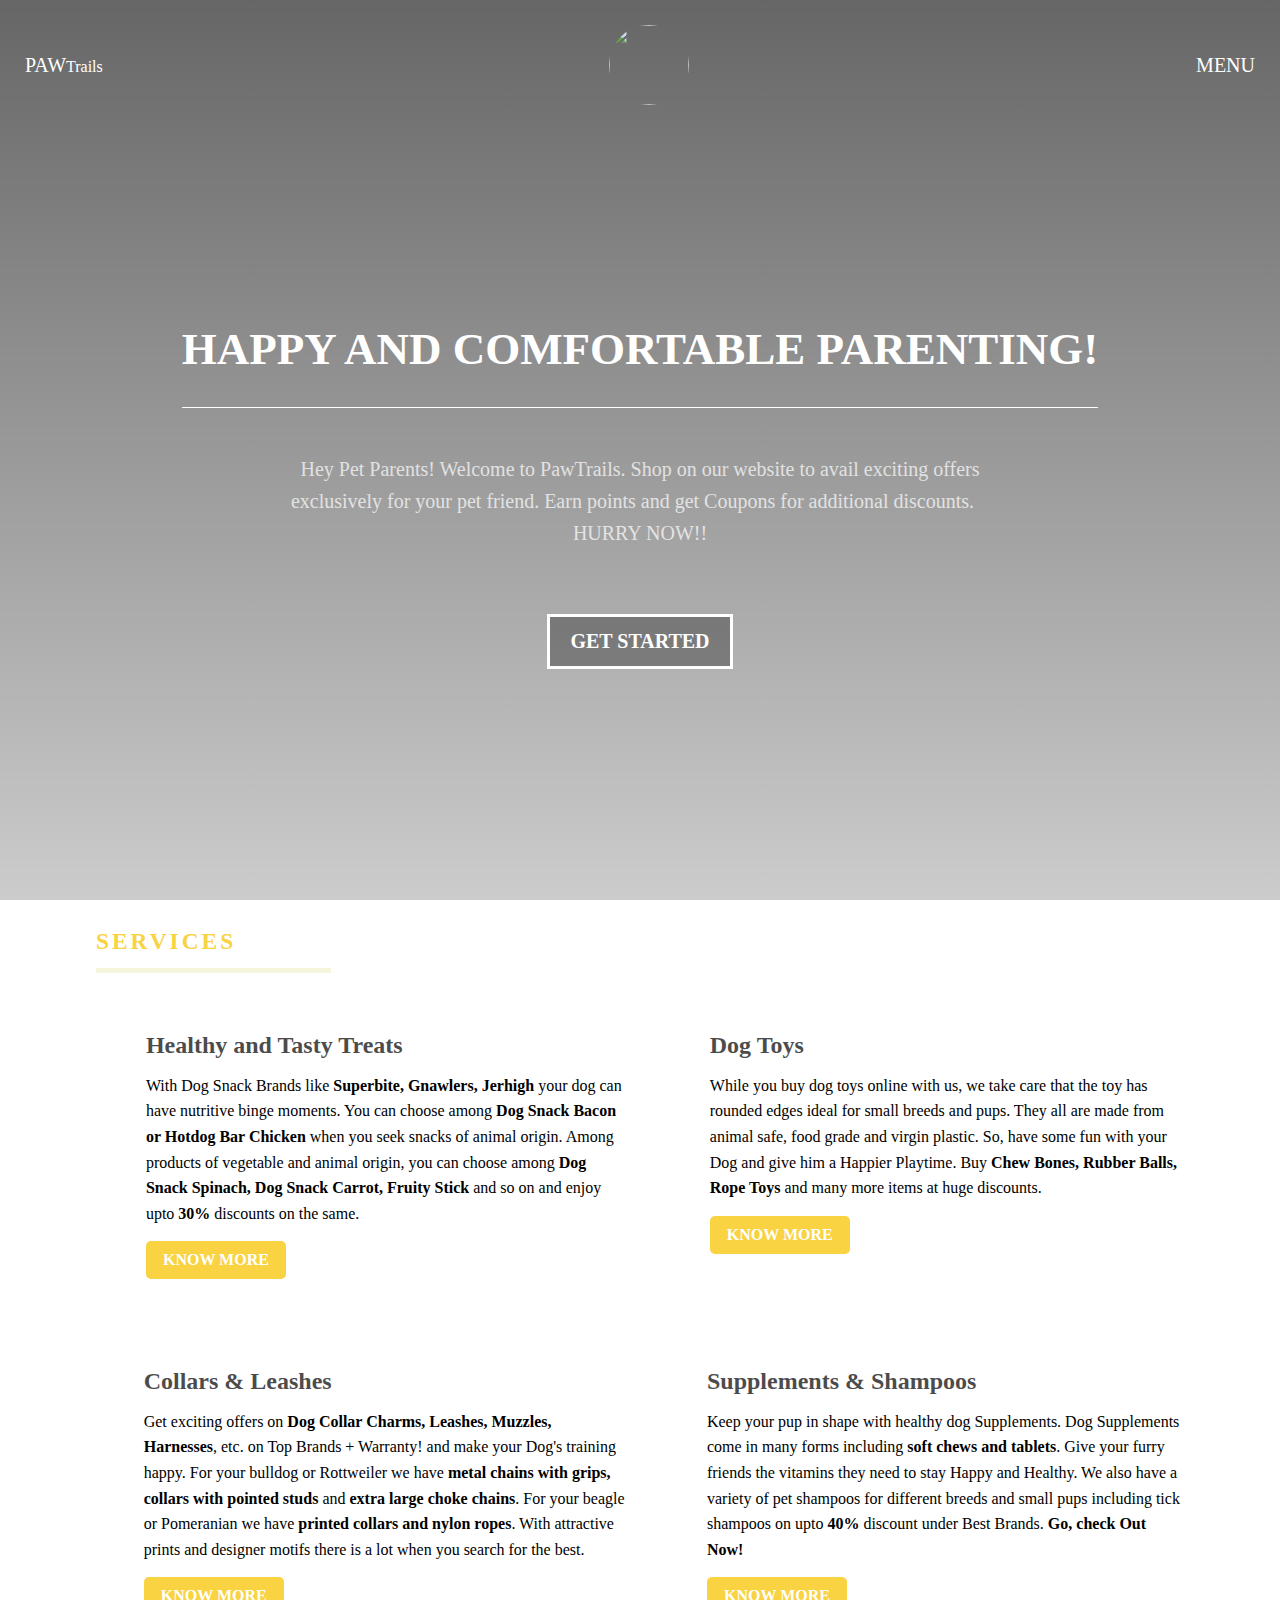
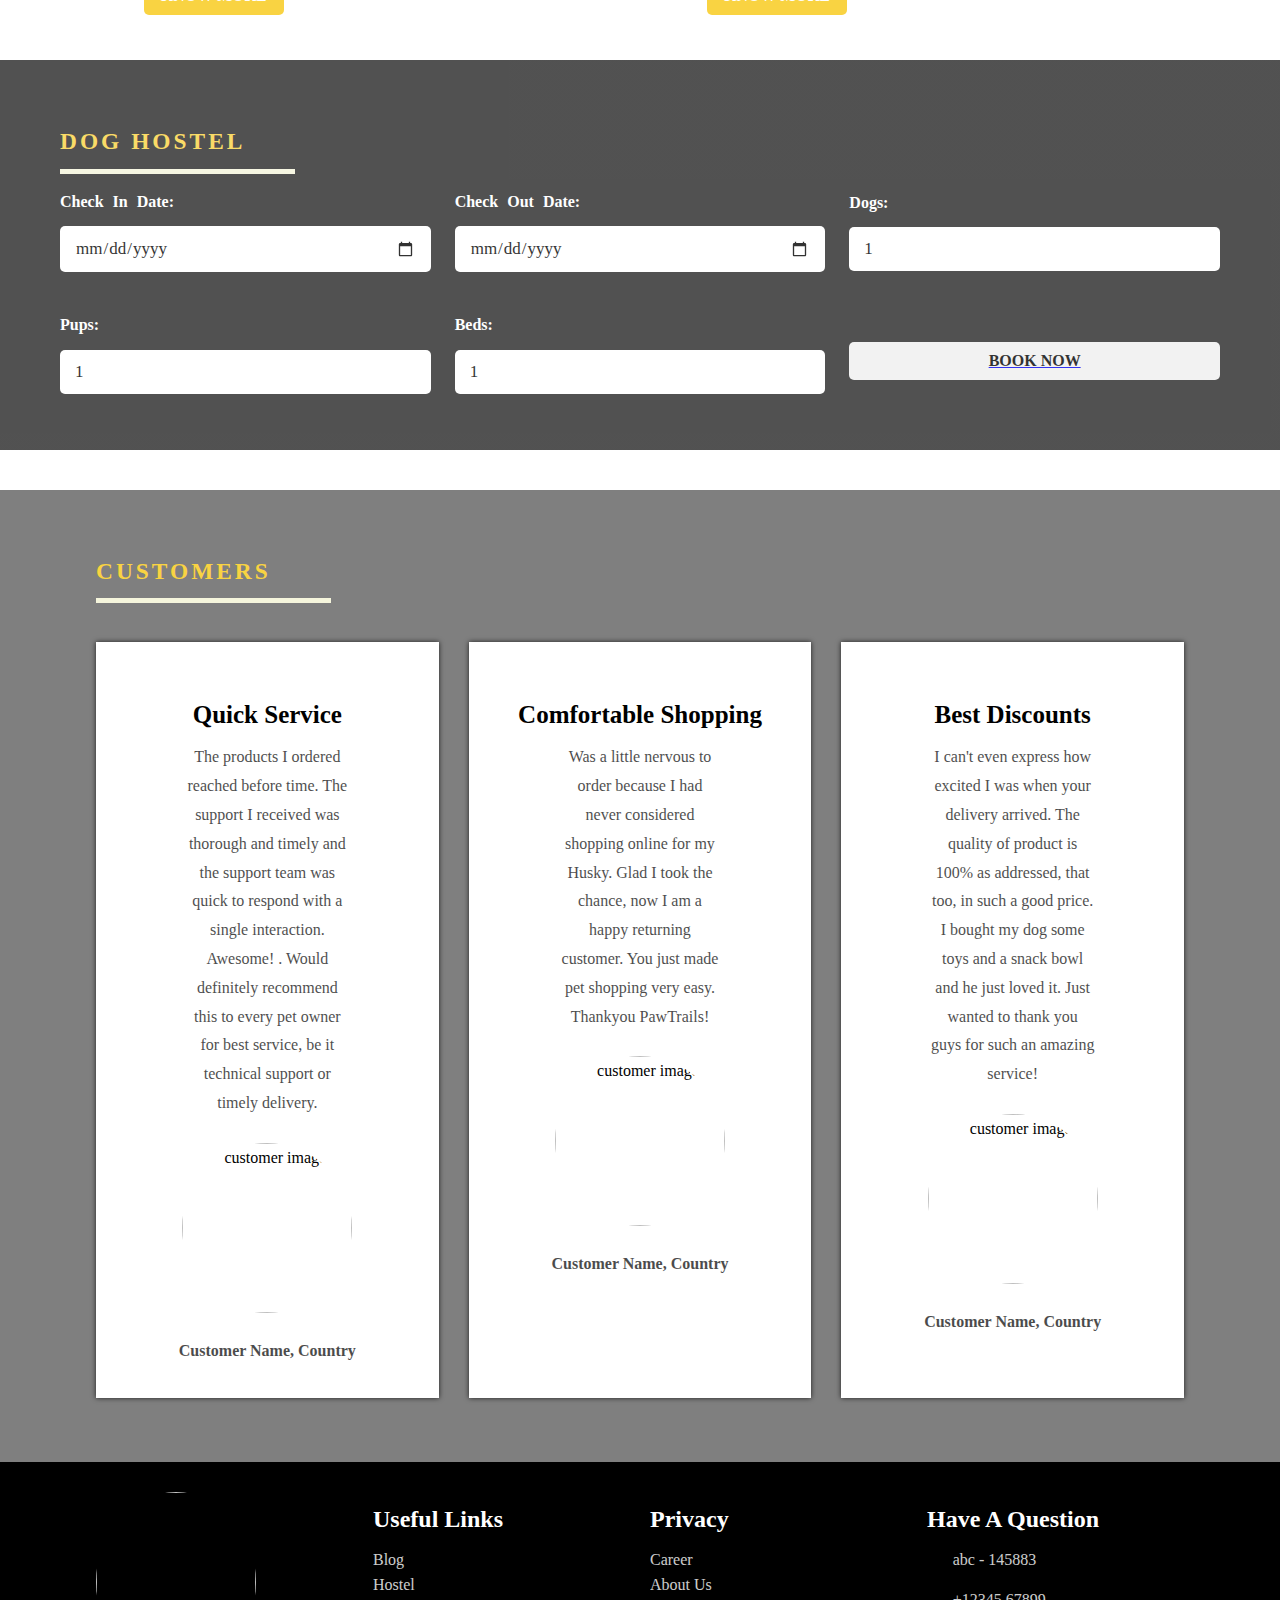
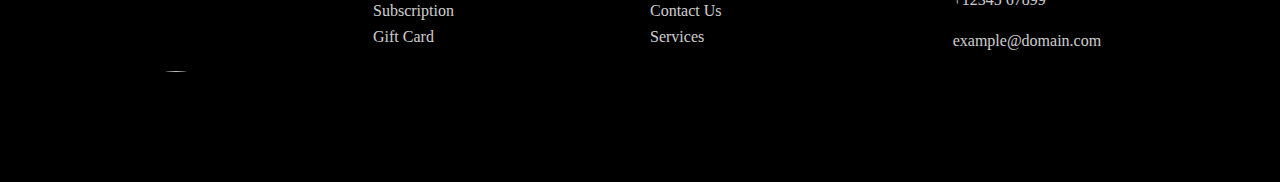
==== index.html @ e5ff7de5 "Add files via upload" ====
<html>
    <head>
        <title>PawTrails</title>
        <link rel="stylesheet" href="index.css">
        <script src="https://kit.fontawesome.com/dbed6b6114.js"></script>
        <link rel = "icon" href = "https://encrypted-tbn0.gstatic.com/images?q=tbn:ANd9GcTor6JlfMhQPrhCzFP41jsTHWHhcIb2qUYYJ7KzHfJ6-C1JwlOk&s">        
    </head>
    
    <body>
        
        <!-- header -->
        <header class = "header" id = "header">
            <div class = "head-top">
                <div class = "site-name">
                    <span>PAW</span>Trails
                </div>
                <div>
                <img src="https://encrypted-tbn0.gstatic.com/images?q=tbn:ANd9GcTor6JlfMhQPrhCzFP41jsTHWHhcIb2qUYYJ7KzHfJ6-C1JwlOk&s" style="height:80;width:80;border-radius:50%;"></div>
                <div class = "site-nav">
                    <span id = "nav-btn">MENU <i class = "fas fa-bars"></i></span>
                </div>
            </div>

            <div class = "head-bottom flex">
                <h2>HAPPY AND COMFORTABLE PARENTING!</h2>
                <p>Hey Pet Parents! Welcome to PawTrails. Shop on our website to avail exciting offers exclusively for your pet friend. Earn points and get Coupons for additional discounts.&nbsp;&nbsp;&nbsp;<span> HURRY NOW!!</span></p>
                <button type = "button" class = "head-btn"><a href = "#services" style="text-decoration: none;color:white;">GET STARTED</a></button>
            </div>
        </header>
        <!-- end of header -->

        <!-- side navbar -->
        <div class = "sidenav" id = "sidenav">
            <span class = "cancel-btn" id = "cancel-btn">
                <i class = "fas fa-times"></i>
            </span>

            <ul class = "navbar">
                <li><a href = "#header">home</a></li>
                <li><a href = "#services">services</a></li>
                <li><a href = "about_us.html">about us</a></li>
                <li><a href = "contact_us.html">contact us</a></li>
                <li><a href = "#customers">client Reviews</a></li>
            </ul>
            <button class = "btn log-in"><a href="login.html" style="text-decoration: none;color:white;">log in</a></button>
        </div>
        <!-- end of side navbar -->

        
        <div id = "modal"></div>
        

        <!-- body -->
        <section class = "services sec-width" id = "services">
            <div class = "title">
                <h3>services</h3>
            </div>
            <div class = "services-container">
               
                <article class = "service">
                    <div class = "service-icon">
                        <span>
                            <i class = "fas fa-bone"></i>
                        </span>
                    </div>
                    <div class = "service-content">
                        <h2>Healthy and Tasty Treats</h2>
                        <p>With Dog Snack Brands like <b>Superbite, Gnawlers, Jerhigh</b> your dog can have nutritive binge moments. You can choose among <b>Dog Snack Bacon or Hotdog Bar Chicken</b> when you seek snacks of animal origin. Among products of vegetable and animal origin, you can choose among <b>Dog Snack Spinach, Dog Snack Carrot, Fruity Stick</b> and so on and enjoy upto <b>30% </b>discounts on the same. </p>
                        <button type = "button" class = "btn">Know More</button>
                    </div>
                </article>
                
                <article class = "service">
                    <div class = "service-icon">
                        <span>
                            <i class = "fas fa-paw"></i>
                        </span>
                    </div>
                    <div class = "service-content">
                        <h2>Dog Toys</h2>
                        <p>While you buy dog toys online with us, we take care that the toy has rounded edges ideal for small breeds and pups. They all are made from animal safe, food grade and virgin plastic. So, have some fun with your Dog and give him a Happier Playtime. Buy <b>Chew Bones, Rubber Balls, Rope Toys </b>and many more items at huge discounts.</p>
                        <button type = "button" class = "btn">Know More</button>
                    </div>
                </article>
                
                <article class = "service">
                    <div class = "service-icon">
                        <span>
                            <i class = "fas fa-dog"></i>
                        </span>
                    </div>
                    <div class = "service-content">
                        <h2>Collars &amp; Leashes</h2>
                        <p>Get exciting offers on <b>Dog Collar Charms, Leashes, Muzzles, Harnesses</b>, etc. on Top Brands + Warranty! and make your Dog's training happy. For your bulldog or Rottweiler we have <b>metal chains with grips, collars with pointed studs</b> and <b>extra large choke chains</b>. For your beagle or Pomeranian we have <b>printed collars and nylon ropes</b>. With attractive prints and designer motifs there is a lot when you search for the best.</p>
                        <button type = "button" class = "btn">Know More</button>
                    </div>
                </article>
                
                <article class = "service">
                    <div class = "service-icon">
                        <span>
                            <i class = "fas fa-first-aid"></i>
                        </span>
                    </div>
                    <div class = "service-content">
                        <h2>Supplements &amp; Shampoos</h2>
                        <p>Keep your pup in shape with healthy dog Supplements. Dog Supplements come in many forms including <b>soft chews and tablets</b>. Give your furry friends the vitamins they need to stay Happy and Healthy. We also have a variety of pet shampoos for different breeds and small pups including tick shampoos on upto<b> 40%</b> discount under Best Brands. <b>Go, check Out Now!</b></p>
                        <button type = "button" class = "btn">Know More</button>
                    </div>
                </article>
                
            </div>
        </section>
        
        <div class = "book">
            <div class = "title">
                <h3>Dog Hostel</h3>
            </div>
            
            
            <form class = "book-form">
                <div class = "form-item">
                    <label for = "checkin-date">Check In Date: </label>
                    <input type = "date" id = "chekin-date">
                </div>
                <div class = "form-item">
                    <label for = "checkout-date">Check Out Date: </label>
                    <input type = "date" id = "chekout-date">
                </div>
                <div class = "form-item">
                    <label for = "adult">Dogs: </label>
                    <input type = "number" min = "1" value = "1" id = "adult">
                </div>
                <div class = "form-item">
                    <label for = "children">Pups: </label>
                    <input type = "number" min = "1" value = "1" id = "children">
                </div>
                <div class = "form-item">
                    <label for = "rooms">Beds: </label>
                    <input type = "number" min = "1" value = "1" id = "rooms">
                </div>
                <div class = "form-item">
                    <a href="book_now.html"> <input type = "button" class = "btn" value = "Book Now"></a>
                </div>
            </form>
            
        </div>

        <section class = "customers" id = "customers">
            <div class = "sec-width">
                <div class = "title">
                    <h3>customers</h3>
                </div>
                <div class = "customers-container">
                   
                    <div class = "customer">
                        <div class = "rating">
                            <span><i class = "fas fa-star"></i></span>
                            <span><i class = "fas fa-star"></i></span>
                            <span><i class = "fas fa-star"></i></span>
                            <span><i class = "fas fa-star"></i></span>
                            <span><i class = "far fa-star"></i></span>
                        </div>
                        <h3>Quick Service</h3>
                        <p>The products I ordered reached before time. The support I received was thorough and timely and the support team was quick to respond with a single interaction. Awesome! . Would definitely recommend this to every pet owner for best service, be it technical support or timely delivery.</p>
                        <img src = "https://www.thesprucepets.com/thmb/vCZOc9-ZRnAP7lbcgRB9e4Hpm4Q=/2121x1414/filters:fill(auto,1)/puppy-turning-away-from-girl-s-kisses-1035456488-5c869115c9e77c0001422f8d.jpg" alt = "customer image">
                        <span>Customer Name, Country</span>
                    </div>
                   
                    <div class = "customer">
                        <div class = "rating">
                            <span><i class = "fas fa-star"></i></span>
                            <span><i class = "fas fa-star"></i></span>
                            <span><i class = "fas fa-star"></i></span>
                            <span><i class = "fas fa-star"></i></span>
                            <span><i class = "far fa-star"></i></span>
                        </div>
                        <h3>Comfortable Shopping</h3>
                        <p>Was a little nervous to order because I had never considered shopping online for my Husky. Glad I took the chance, now I am a happy returning customer. You just made pet shopping very easy. Thankyou PawTrails!</p>
                        <img src = "https://labradorbuddy.com/wp-content/uploads/2019/02/Adorable-yellow-labrador-retriever-with-owner-on-couch-indoors-large.jpg" alt = "customer image">
                        <span>Customer Name, Country</span>
                    </div>
                    
                    <div class = "customer">
                        <div class = "rating">
                            <span><i class = "fas fa-star"></i></span>
                            <span><i class = "fas fa-star"></i></span>
                            <span><i class = "fas fa-star"></i></span>
                            <span><i class = "fas fa-star"></i></span>
                            <span><i class = "far fa-star"></i></span>
                        </div>
                        <h3>Best Discounts</h3>
                        <p>I can't even express how excited I was when your delivery arrived. The quality of product is 100% as addressed, that too, in such a good price. I bought my dog some toys and a snack bowl and he just loved it. Just wanted to thank you guys for such an amazing service!</p>
                        <img src = "https://encrypted-tbn0.gstatic.com/images?q=tbn%3AANd9GcQ65eqxXQf0sdHCGG30g80XPNl76LOltS0UwQ&usqp=CAU" alt = "customer image">
                        <span>Customer Name, Country</span>
                    </div>
                    
                </div>
            </div>
        </section>
        
        <!-- footer -->
        <footer class = "footer">
            <div class = "footer-container">
                <div>
                    <img src="https://encrypted-tbn0.gstatic.com/images?q=tbn:ANd9GcTor6JlfMhQPrhCzFP41jsTHWHhcIb2qUYYJ7KzHfJ6-C1JwlOk&s" style="border-radius:50%; height:180; width:160">
                    <ul class = "social-icons">
                        <li class = "flex">
                            <i class = "fa fa-twitter fa-2x"></i>
                        </li>
                        <li class = "flex">
                            <i class = "fa fa-facebook fa-2x"></i>
                        </li>
                        <li class = "flex">
                            <i class = "fa fa-instagram fa-2x"></i>
                        </li>
                    </ul>
                </div>

                <div>
                    <h2>Useful Links</h2>
                    <a href = "#">Blog</a>
                    <a href = "#Dog Hostel">Hostel</a>
                    <a href = "#">Subscription</a>
                    <a href = "#">Gift Card</a>
                </div>

                <div>
                    <h2>Privacy</h2>
                    <a href = "#">Career</a>
                    <a href = "about_us.html">About Us</a>
                    <a href = "contact_us.html">Contact Us</a>
                    <a href = "#services">Services</a>
                </div>

                
                <div>
                    <h2>Have A Question</h2>
                    <div class = "contact-item">
                        <span>
                            <i class = "fas fa-map-marker-alt"></i>
                        </span>
                        <span>
                            abc - 145883
                        </span>
                    </div>
                    <div class = "contact-item">
                        <span>
                            <i class = "fas fa-phone-alt"></i>
                        </span>
                        <span>
                            +12345 67899
                        </span>
                    </div>
                    <div class = "contact-item">
                        <span>
                            <i class = "fas fa-envelope"></i>
                        </span>
                        <span>
                            example@domain.com
                        </span>
                    </div>
                </div>
            </div>
        </footer>
        <!-- end of footer -->
        
    </body>
</html>
---- index.css ----
:root{
    --transition: all 0.7s ease;   /* background and padding will transition, 0.7s delay before start,start slow then fast end slow */
    --yellow:#f9d342 ;
    --dark: black;
}

html {
    scroll-behavior: smooth;
}
*{
    box-sizing: border-box;
    padding: 0;
    margin: 0;
    font-family: barlow condensed, serif;
}

body{
    line-height: 1.6;
}

.btn{
    font-size: 16px;
    text-transform: uppercase;
    font-weight: 600;
    border: none;
    border-radius: 5px;
    padding: 10px;
    width: 140px;
    display: block;
    margin: 15px auto;
    cursor: pointer;
    transition: var(--transition);
}

.btn:hover{
    opacity: 0.85;
}

.flex{
    display: flex;
    flex-direction: column;
    justify-content: center;
    align-items: center;
}

h1, h2, h3, h4, h5, h6{
    padding: 8px 0;
}
img{
    width: 100%;
    display: block;
}
@media(max-width: 500px){
    body{
        font-size: 14px;
    }
}

/* header */
.header{
    background: linear-gradient(rgba(0, 0, 0, 0.6), rgba(0, 0, 0, 0.2)), url("https://www.animaltrust.org.uk/wp-content/uploads/dog-4203732_1920.jpg") center/cover no-repeat;
    min-height: 100vh;
    color: white;
    padding: 25px;
    display: flex;
    flex-direction: column;
    align-content: stretch;
}
.head-top{
    display: flex;
    justify-content: space-between;
    align-items: center;
}
.head-top span{
    cursor: pointer;
    transition: var(--transition);
    font-size: 20px;
}
.head-top span:hover{
    color: crimson;
    font-weight: bolder;
    
}
.head-bottom{
    flex: 1;
    text-align: center;
    width: 80vw;
    margin: 0 auto;
}

.head-bottom span:hover{
     color: black;
    font-weight: bolder;
}
.head-bottom h2{
    padding: 22px 0;
    font-size: 45px;
    border-bottom: 1px solid white;
}
.head-bottom p{
    opacity: 0.7;
    font-size: 20px;
    margin: 45px auto;
    width: 60vw;
}
.head-btn{
    margin: 20px 0;
    font-size: 20px;
    font-weight: bold;
    border: 3px solid white;
    background: transparent;
    padding: 13px 20px;
    background: rgba(0, 0, 0, 0.3);
    color: white;
    cursor: pointer;
    transition: var(--transition);
    list-style-type:none;
}
.head-btn:hover{
    background: transparent;
}
@media(max-width: 500px){
    .head-btn{
        font-size: 17px;
    }
    .head-bottom h2{
        font-size: 28px;
    }
    .head-bottom p{
        font-size: 17px;
        margin: 20px auto;
    }
}

/* side nav */
.sidenav{
    background: var(--dark);
    color: white;
    position: fixed;
    top: 0;
    bottom: 0;
    right: -100%;
    width: 300px;
    padding: 20px;
    transition: var(--transition);
    z-index: 10;
}


.sidenav.show{
    right: 0;
}

.cancel-btn{
    position: absolute;
    right: 25px;
    font-size: 22px;
    cursor: pointer;
    transition: var(--transition);
}
.cancel-btn:hover{
    opacity: 0.7;
}
.navbar{
    margin-top: 50px;
    list-style: none;
    padding: 12px;
}
.navbar li a{
    color: #fff;
    text-transform: capitalize;
    text-decoration: none;
    padding: 15px 0;
    display: block;
    border-bottom: 0.5px solid rgba(249, 211, 66, 0.3);
    opacity: 0.8;
    letter-spacing: 1.5px;
    transition: var(--transition);
}
.navbar li a:hover{
    padding-left: 12px;
}
.log-in{
    background: var(--yellow);
}
@media(max-width: 400px){
    .sidenav{
        width: 100vw;
    }
}

/** title */
.title{
    text-transform: uppercase;
    letter-spacing: 3px;
    font-size: 20px;
    color: var(--yellow);
    border-bottom: 5px solid beige;
    width: 235px; 
    margin: 15px 0;
}

.sec-width{
    width: 85vw;
    margin: 0 auto!important;
}

/* service */
.services{
    margin: 40px 0;
}
.service{
    display: flex;
    margin: 30px 0;
}
.service-icon{
    flex: 30%;
    align-self: flex-start;
    font-size: 48px;
    color: #252525;
}
.service-content{
    padding-left: 20px;
}
.service-content h2{
    opacity: 0.7;
}
.service-content button{
    margin-left: 0;
    margin-right: 0;
    background: var(--yellow);
    color: white;
}
@media(min-width: 992px){
    .services-container{
        display: grid;
        grid-template-columns: repeat(2, 1fr);
        grid-column-gap: 30px;
    }
    .title h2{
        font-size: 10px!important;
    }
}
@media(max-width: 500px){
    .title h2{
        font-size: 24px;
    }
}

/* booking form */
.book{
    background: linear-gradient(rgba(0, 0, 0, 0.85), rgba(0, 0, 0, 0.85)), url("https://mapleleafvet.com/cms/wp-content/uploads/Labs1.jpg") center/cover no-repeat;
    color: white;
    padding: 40px 60px;
    opacity: 0.8;
}
.book-form{
    display: grid;
}
.form-item{
    display: flex;
    flex-direction: column;
    justify-content: center;
}
.book-form input[type = "submit"]{
    margin: 18px 0 0 0;
    background: var(--dark);
    color: white;
    border: 1px solid white;
}
.book-form label, .book-form input{
    width: 100%;
}
.book-form label{
    font-weight: 600;
    word-spacing: 5px;
    padding-bottom: 8px;
}
.book-form input:not(.btn){
    margin: 4px 0 16px 0;
    padding: 12px 15px;
    border-radius: 5px;
    font-size: 17px;
    border: none;
}
.book-form input:focus{
    outline: 0;
    box-shadow: 0 0 7px rgba(0, 0, 0, 0.4);
}
@media(min-width: 768px){
    .book-form{
        grid-template-columns: repeat(2, 1fr);
        grid-gap: 24px;
    }
}
@media(min-width: 1170px){
    .book-form{
        grid-template-columns: repeat(3, 1fr);
    }
}
@media(min-width: 1370px){
    .book-form{
        grid-template-columns: 2fr 2fr 1fr 1fr 1fr 2fr;
    }
    .book{
        height: 40vh;
        display: grid;
    }
}
@media(max-width: 500px){
    .book{
        padding-left: 20px;
        padding-right: 20px;
    }
}

/* customers */

.customers{
    margin-top: 40px;
    padding: 40px 0;
    background: linear-gradient(rgba(0, 0, 0, 0.5), rgba(0, 0, 0, 0.5)), url("https://gfp-2a3tnpzj.stackpathdns.com/wp-content/uploads/2019/01/litter-of-terrier-mix-puppies-in-a-blue-dog-bed-600x600.jpg") center/cover no-repeat fixed;
}

.customer{
    background: white;
    padding: 35px;
    text-align: center;
    margin: 24px 0;
    box-shadow: 0px 0px 5px rgba(0, 0, 0, 0.75);
    cursor: pointer;
    transition: var(--transition);
}
.rating{
    margin: 10px 0;
    color: var(--yellow);
}
.customer h3{
    font-size: 25px;
}
.customer p{
    opacity: 0.7;
    line-height: 1.8;
    width: 60%;
    margin: 0 auto;
}
.customer img{
    width: 170px;
    height: 170px;
    border-radius: 50%;
    margin: 25px auto;
}
.customer span{
    font-weight: 700;
    opacity: 0.7;
}
.customer:hover{
    transform: translateY(-18px);
}
@media(min-width: 992px){
    .customers-container{
        display: grid;
        grid-template-columns: repeat(2, 1fr);
        grid-gap: 30px;
    }
}
@media(min-width: 1270px){
    .customers-container{
        display: grid;
        grid-template-columns: repeat(3, 1fr);
    }
}

@media(max-width: 500px){
    .customer p{
        width: 100%;
    }
    .customer img{
        width: 100px;
        height: 100px;
    }
}
/* footer */
.footer{
    background: var(--dark);
    color: white;
    text-align: center;
}
.footer-container{
    width: 85vw;
    margin: 0 auto;
    padding: 30px 0;
}
.footer-container p, .footer-container a, .footer-container span{
    opacity: 0.8;
}
.footer a{
    display: block;
    color: white;
    text-decoration: none;
}
.social-icons{
    list-style: none;
    display: flex;
    justify-content: center;
    padding: 15px 0;
}
.social-icons li{
    margin: 0 10px;
    width: 50px;
    height: 50px;
    background: black;
    border-radius: 50%;
    transition: var(--transition);
    cursor: pointer;
}
.social-icons li:hover{
    background: white;
    color: black;
}
.contact-item span{
    display: block;
}

@media(min-width: 900px){
    .footer-container{
        display: grid;
        grid-template-columns: repeat(2, 1fr);
        grid-gap: 20px;
    }
}
@media(min-width: 1170px){
    .footer{
        text-align: left;
    }
    .footer-container{
        grid-template-columns: repeat(4, 1fr);
    }
    .footer-container div:nth-child(1) p{
        padding-right: 20px;
    }
    .contact-item{
        display: grid;
        grid-template-columns: 10% 90%;
        margin-bottom: 15px;
        align-items: center;
    }
}

.showModal{
    position: fixed;
    background: transparent;
    top: 0;
    right: 0;
    bottom: 0;
    left: 0;
    z-index: 5;
}
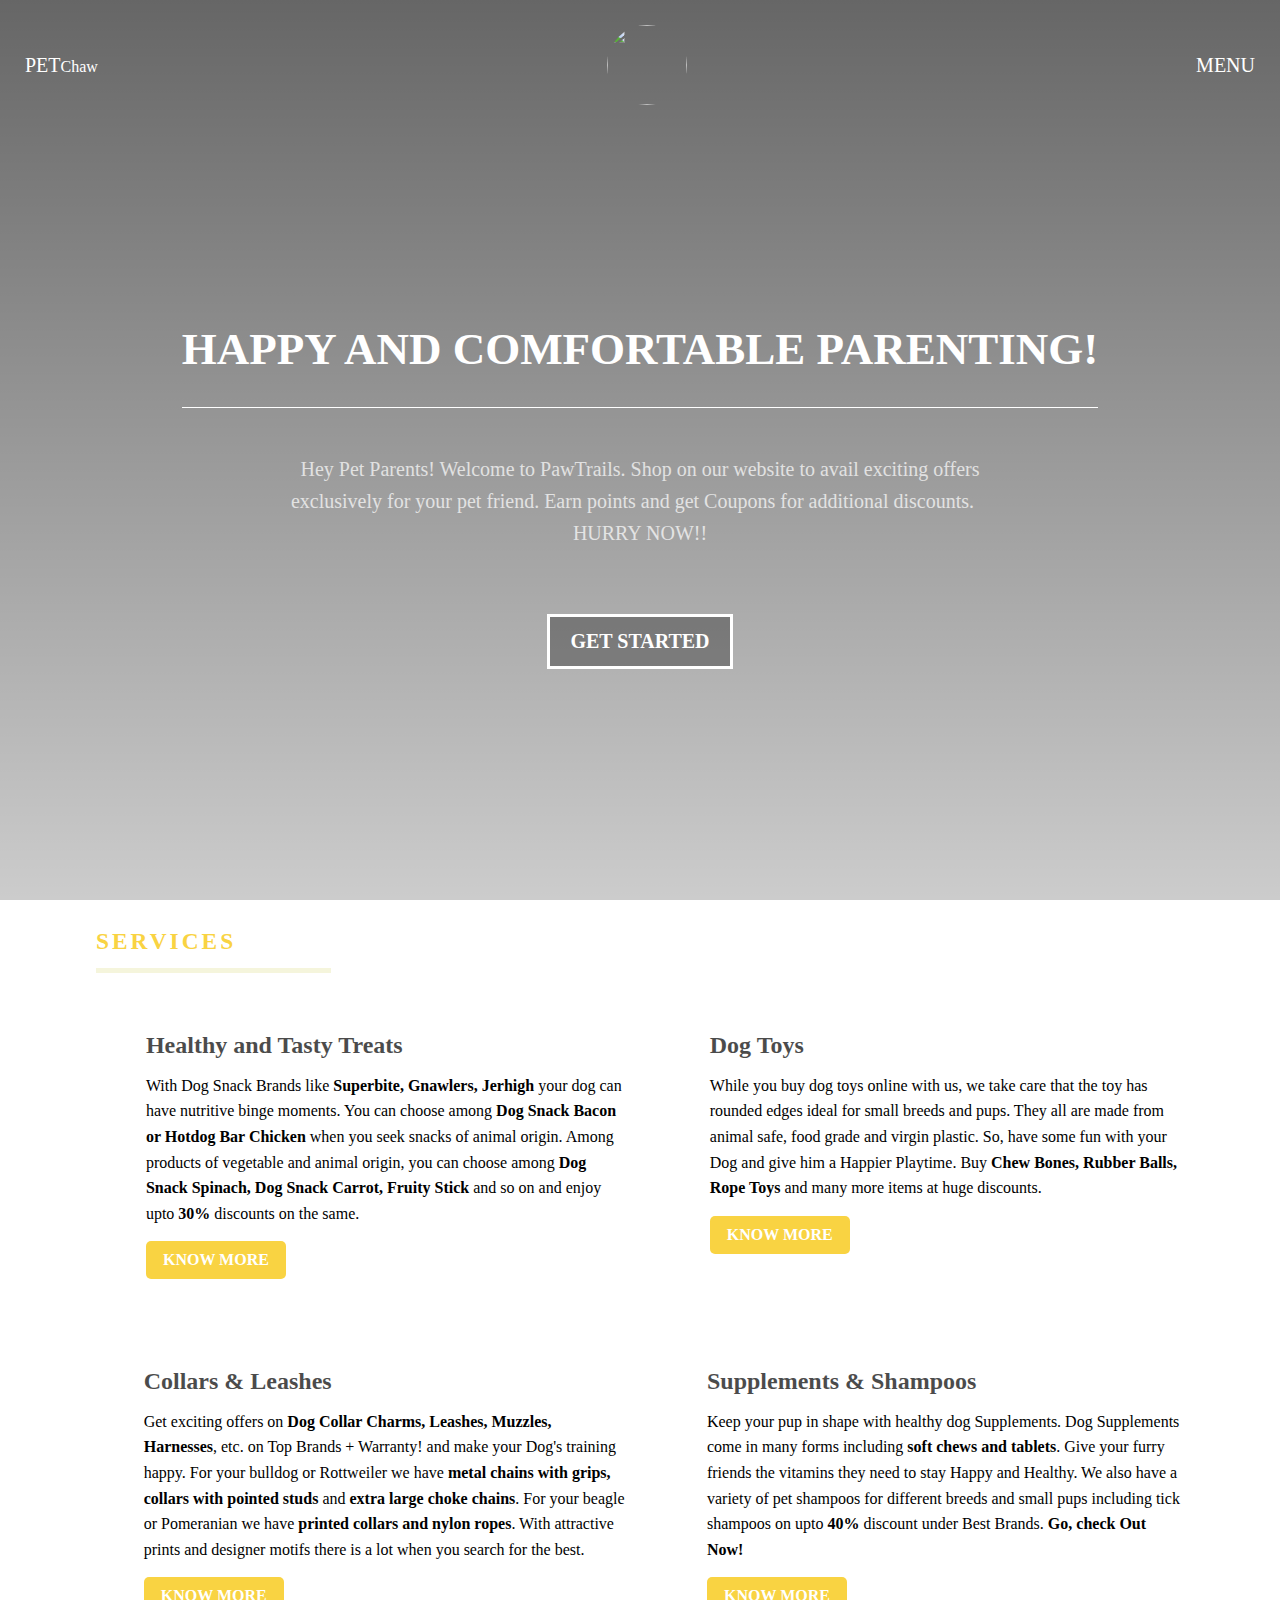
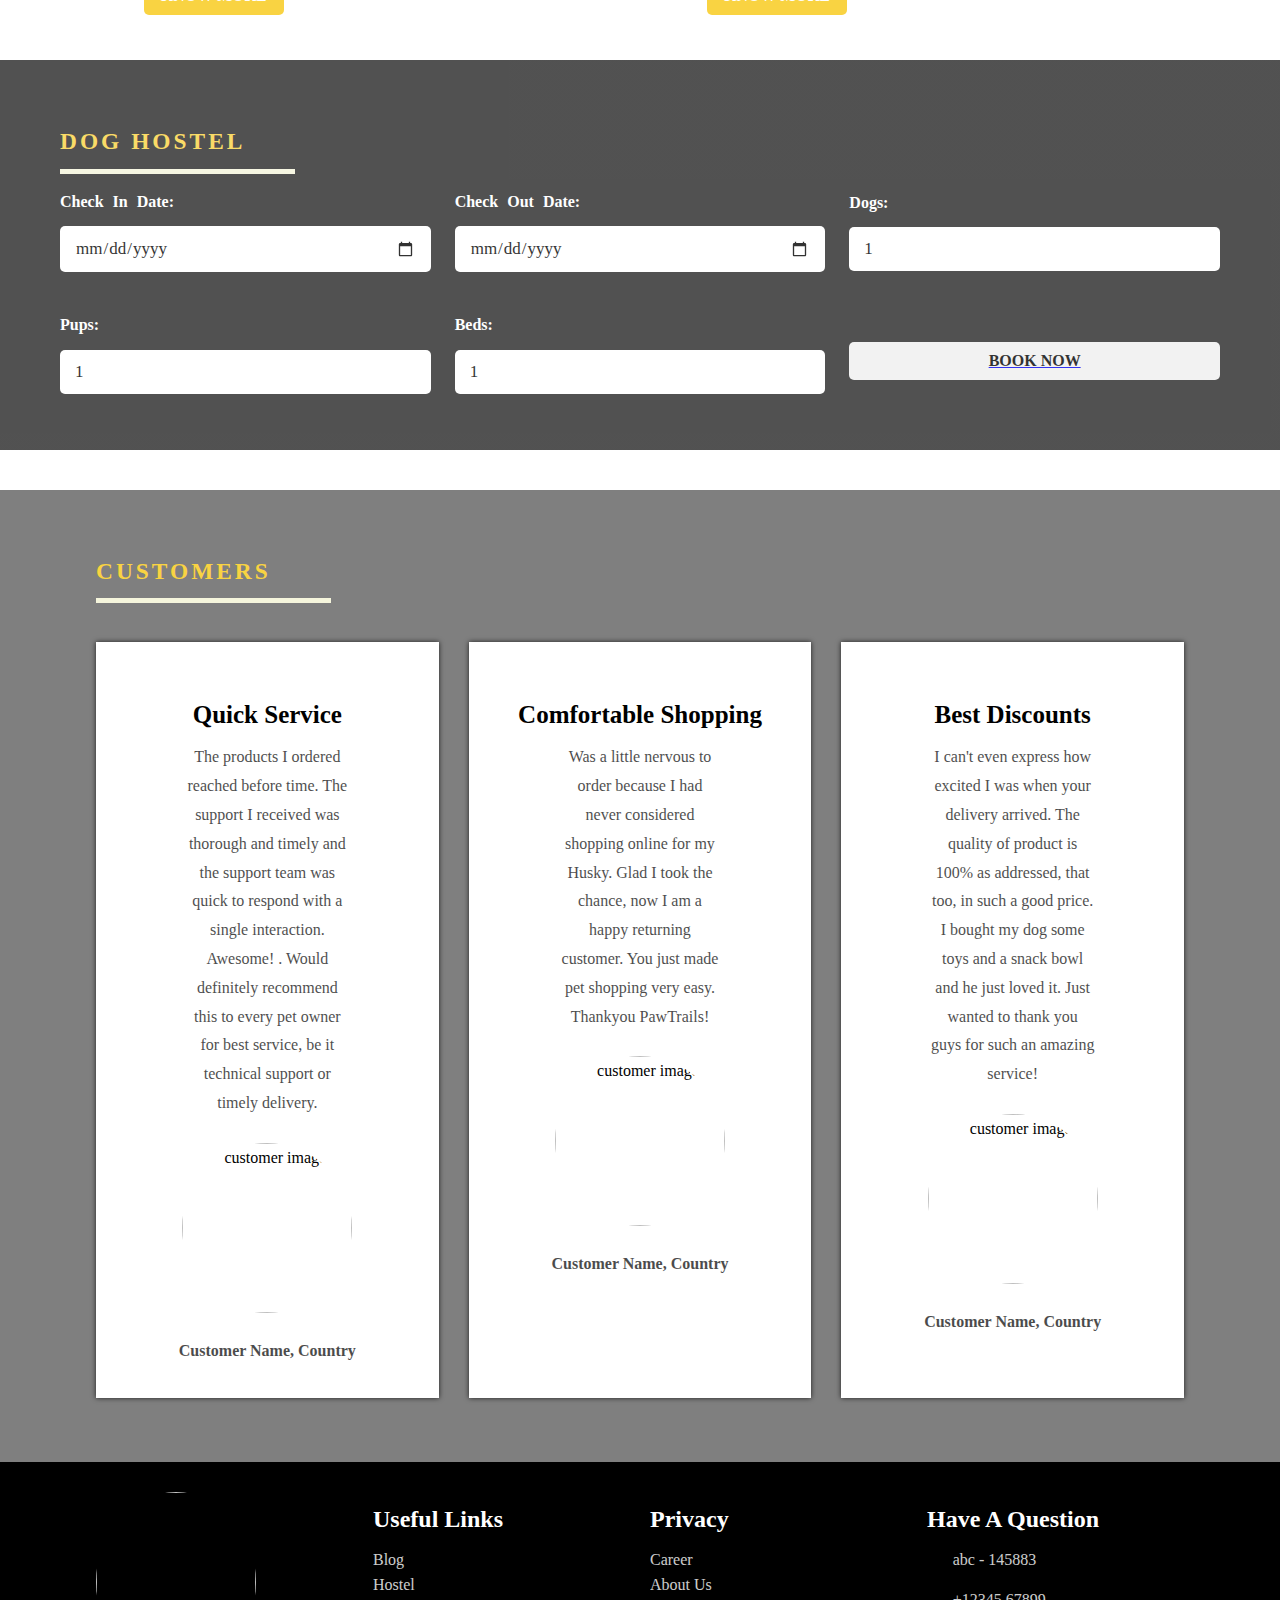
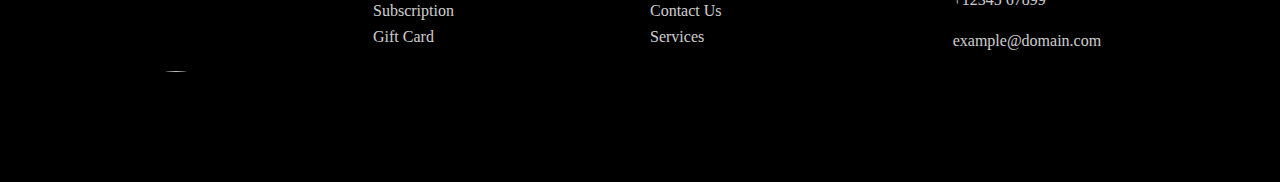
==== commit 76e93d3b: "Update index.html" ====
--- a/index.html
+++ b/index.html
@@ -1,9 +1,9 @@
 <html>
     <head>
-        <title>PawTrails</title>
+        <title>PetChaw</title>
         <link rel="stylesheet" href="index.css">
         <script src="https://kit.fontawesome.com/dbed6b6114.js"></script>
-        <link rel = "icon" href = "https://encrypted-tbn0.gstatic.com/images?q=tbn:ANd9GcTor6JlfMhQPrhCzFP41jsTHWHhcIb2qUYYJ7KzHfJ6-C1JwlOk&s">        
+        <link rel = "icon" href = "https://imgs.search.brave.com/-aLBJrcVnEtSKaB3-5nf3qzK7qsIFpNVyim-JIuMSYU/rs:fit:500:0:0/g:ce/aHR0cHM6Ly9wZXRj/aGF0ei5jb20vd3At/Y29udGVudC91cGxv/YWRzLzIwMTkvMTAv/eW91ci1wZXQtbWVz/c2FnZXMteW91X2dy/ZWVuX3NtYWxsLnBu/Zw">        
     </head>
     
     <body>
@@ -12,7 +12,7 @@
         <header class = "header" id = "header">
             <div class = "head-top">
                 <div class = "site-name">
-                    <span>PAW</span>Trails
+                    <span>PET</span>Chaw
                 </div>
                 <div>
                 <img src="https://encrypted-tbn0.gstatic.com/images?q=tbn:ANd9GcTor6JlfMhQPrhCzFP41jsTHWHhcIb2qUYYJ7KzHfJ6-C1JwlOk&s" style="height:80;width:80;border-radius:50%;"></div>
@@ -203,7 +203,7 @@
         <footer class = "footer">
             <div class = "footer-container">
                 <div>
-                    <img src="https://encrypted-tbn0.gstatic.com/images?q=tbn:ANd9GcTor6JlfMhQPrhCzFP41jsTHWHhcIb2qUYYJ7KzHfJ6-C1JwlOk&s" style="border-radius:50%; height:180; width:160">
+                    <img src="https://imgs.search.brave.com/-aLBJrcVnEtSKaB3-5nf3qzK7qsIFpNVyim-JIuMSYU/rs:fit:500:0:0/g:ce/aHR0cHM6Ly9wZXRj/aGF0ei5jb20vd3At/Y29udGVudC91cGxv/YWRzLzIwMTkvMTAv/eW91ci1wZXQtbWVz/c2FnZXMteW91X2dy/ZWVuX3NtYWxsLnBu/Zw" style="border-radius:50%; height:180; width:160">
                     <ul class = "social-icons">
                         <li class = "flex">
                             <i class = "fa fa-twitter fa-2x"></i>
@@ -264,6 +264,6 @@
             </div>
         </footer>
         <!-- end of footer -->
-        
+        <script src="index.js"></script>
     </body>
-</html>+</html>
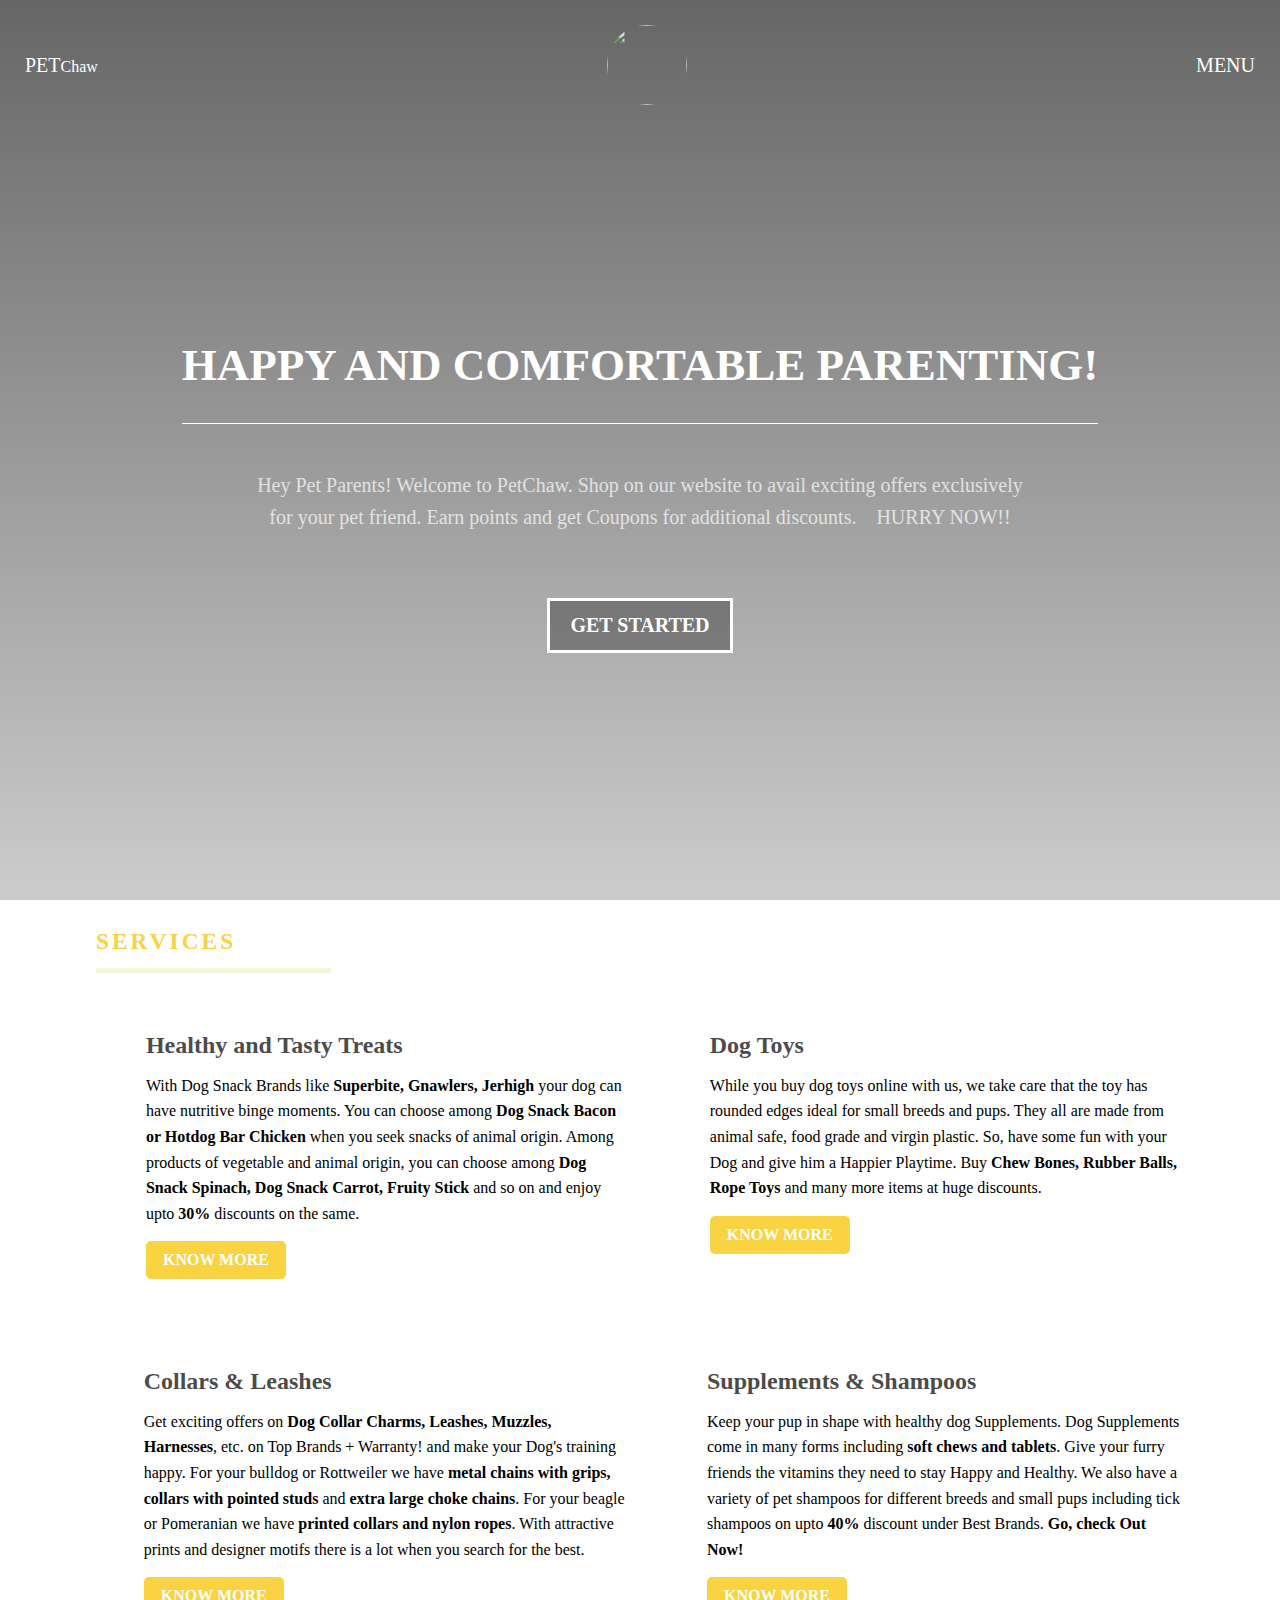
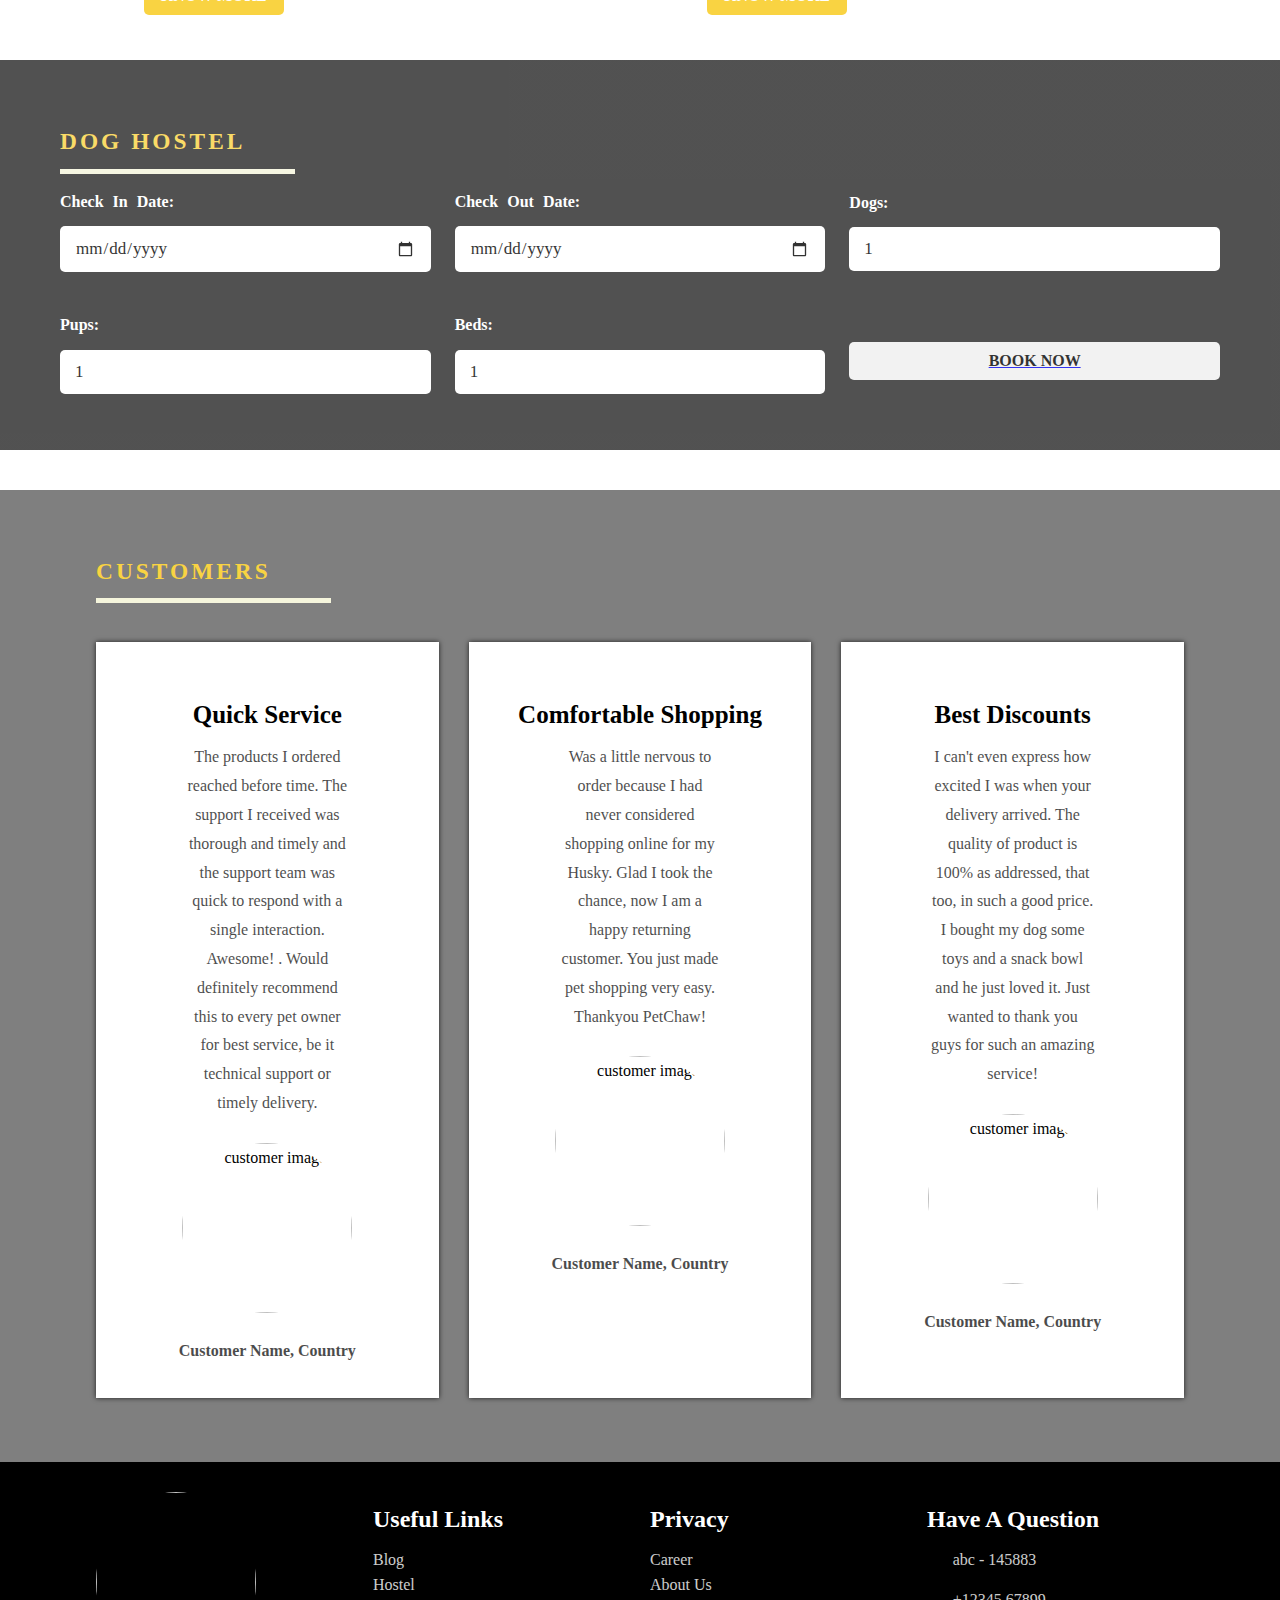
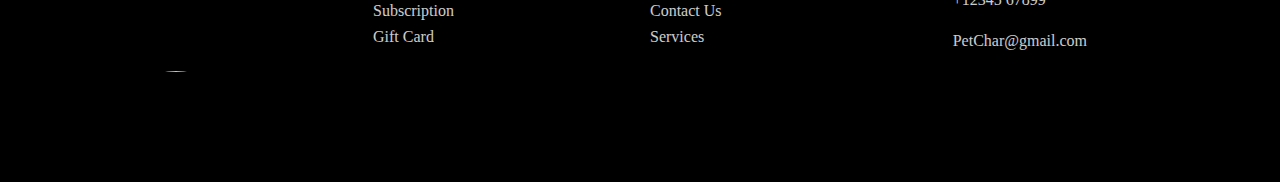
==== commit 3b98d028: "Update index.html" ====
--- a/index.html
+++ b/index.html
@@ -8,14 +8,13 @@
     
     <body>
         
-        <!-- header -->
         <header class = "header" id = "header">
             <div class = "head-top">
                 <div class = "site-name">
                     <span>PET</span>Chaw
                 </div>
                 <div>
-                <img src="https://encrypted-tbn0.gstatic.com/images?q=tbn:ANd9GcTor6JlfMhQPrhCzFP41jsTHWHhcIb2qUYYJ7KzHfJ6-C1JwlOk&s" style="height:80;width:80;border-radius:50%;"></div>
+                <img src="https://imgs.search.brave.com/-aLBJrcVnEtSKaB3-5nf3qzK7qsIFpNVyim-JIuMSYU/rs:fit:500:0:0/g:ce/aHR0cHM6Ly9wZXRj/aGF0ei5jb20vd3At/Y29udGVudC91cGxv/YWRzLzIwMTkvMTAv/eW91ci1wZXQtbWVz/c2FnZXMteW91X2dy/ZWVuX3NtYWxsLnBu/Zw" style="height:80;width:80;border-radius:50%;"></div>
                 <div class = "site-nav">
                     <span id = "nav-btn">MENU <i class = "fas fa-bars"></i></span>
                 </div>
@@ -23,13 +22,11 @@
 
             <div class = "head-bottom flex">
                 <h2>HAPPY AND COMFORTABLE PARENTING!</h2>
-                <p>Hey Pet Parents! Welcome to PawTrails. Shop on our website to avail exciting offers exclusively for your pet friend. Earn points and get Coupons for additional discounts.&nbsp;&nbsp;&nbsp;<span> HURRY NOW!!</span></p>
+                <p>Hey Pet Parents! Welcome to PetChaw. Shop on our website to avail exciting offers exclusively for your pet friend. Earn points and get Coupons for additional discounts.&nbsp;&nbsp;&nbsp;<span> HURRY NOW!!</span></p>
                 <button type = "button" class = "head-btn"><a href = "#services" style="text-decoration: none;color:white;">GET STARTED</a></button>
             </div>
         </header>
-        <!-- end of header -->
-
-        <!-- side navbar -->
+
         <div class = "sidenav" id = "sidenav">
             <span class = "cancel-btn" id = "cancel-btn">
                 <i class = "fas fa-times"></i>
@@ -44,13 +41,11 @@
             </ul>
             <button class = "btn log-in"><a href="login.html" style="text-decoration: none;color:white;">log in</a></button>
         </div>
-        <!-- end of side navbar -->
 
         
         <div id = "modal"></div>
-        
-
-        <!-- body -->
+
+        
         <section class = "services sec-width" id = "services">
             <div class = "title">
                 <h3>services</h3>
@@ -176,7 +171,7 @@
                             <span><i class = "far fa-star"></i></span>
                         </div>
                         <h3>Comfortable Shopping</h3>
-                        <p>Was a little nervous to order because I had never considered shopping online for my Husky. Glad I took the chance, now I am a happy returning customer. You just made pet shopping very easy. Thankyou PawTrails!</p>
+                        <p>Was a little nervous to order because I had never considered shopping online for my Husky. Glad I took the chance, now I am a happy returning customer. You just made pet shopping very easy. Thankyou PetChaw!</p>
                         <img src = "https://labradorbuddy.com/wp-content/uploads/2019/02/Adorable-yellow-labrador-retriever-with-owner-on-couch-indoors-large.jpg" alt = "customer image">
                         <span>Customer Name, Country</span>
                     </div>
@@ -257,13 +252,13 @@
                             <i class = "fas fa-envelope"></i>
                         </span>
                         <span>
-                            example@domain.com
+                            PetChar@gmail.com
                         </span>
                     </div>
                 </div>
             </div>
         </footer>
-        <!-- end of footer -->
+
         <script src="index.js"></script>
     </body>
 </html>
